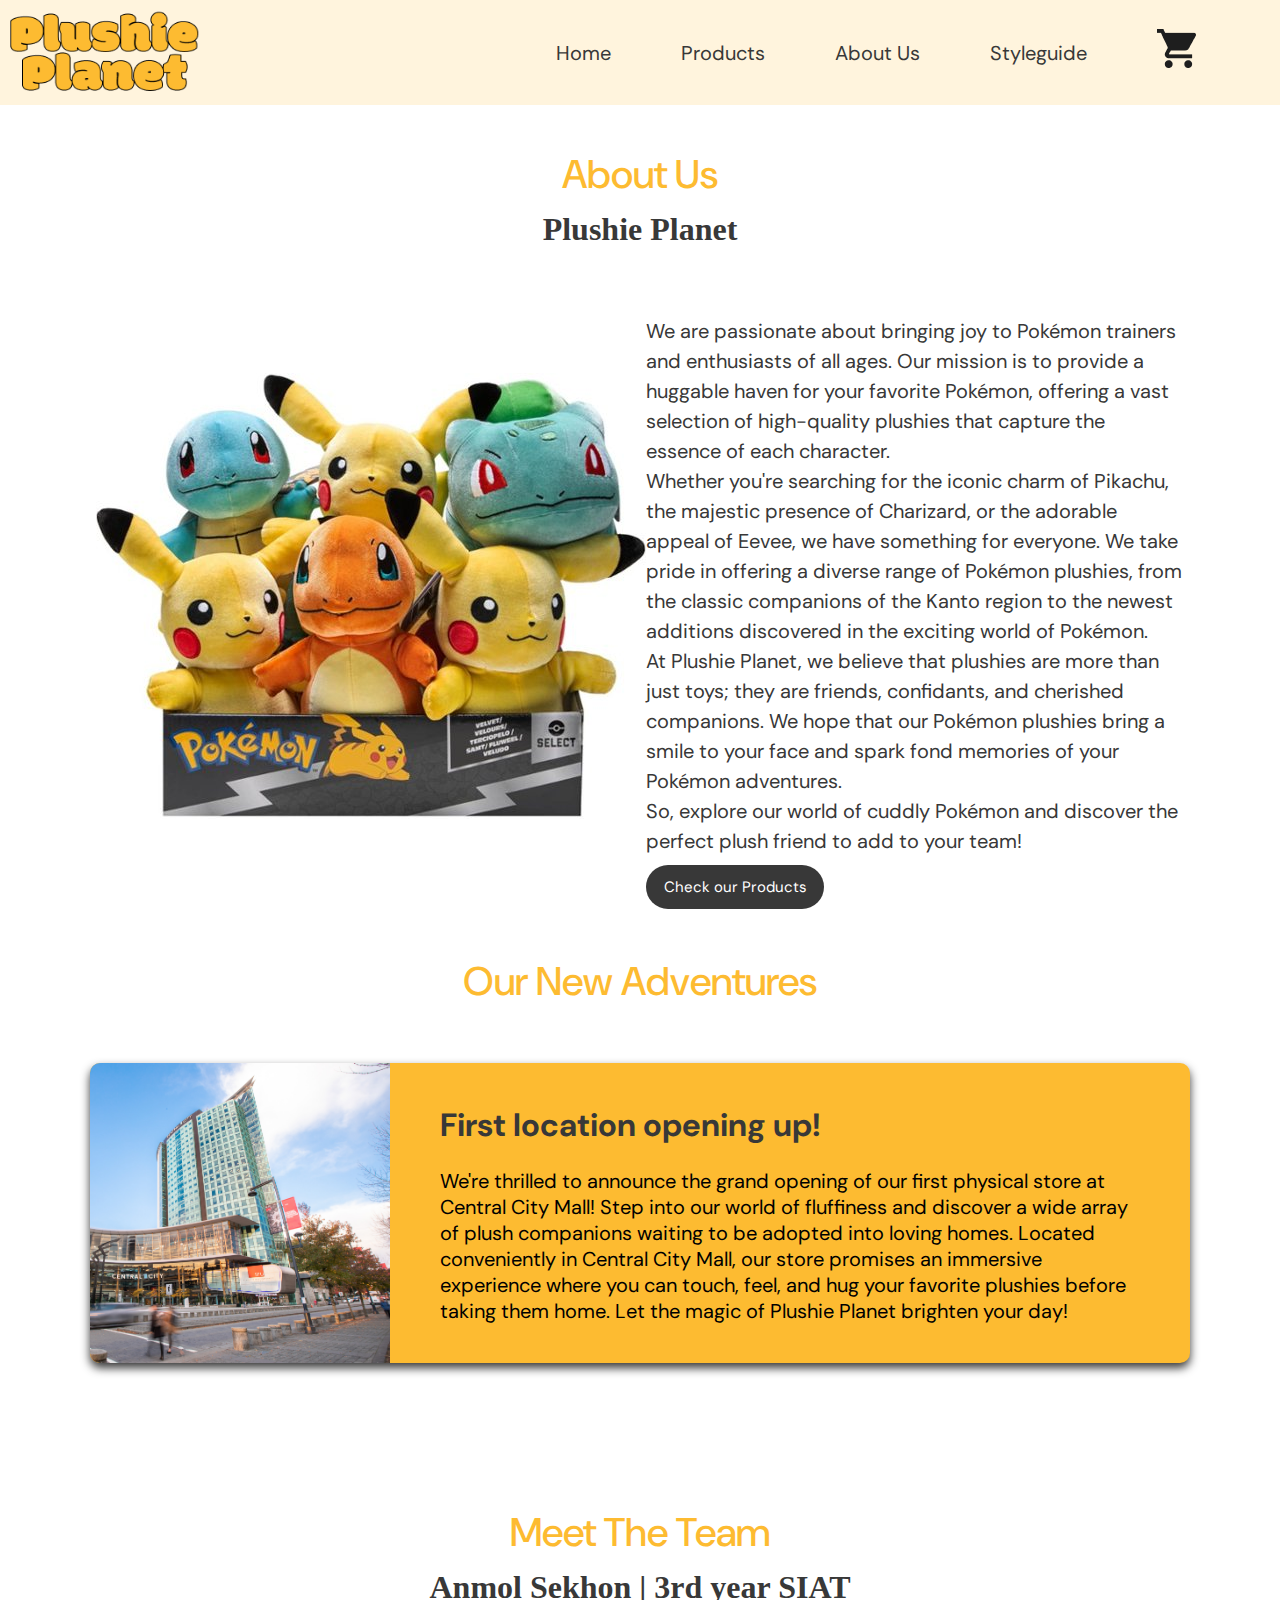
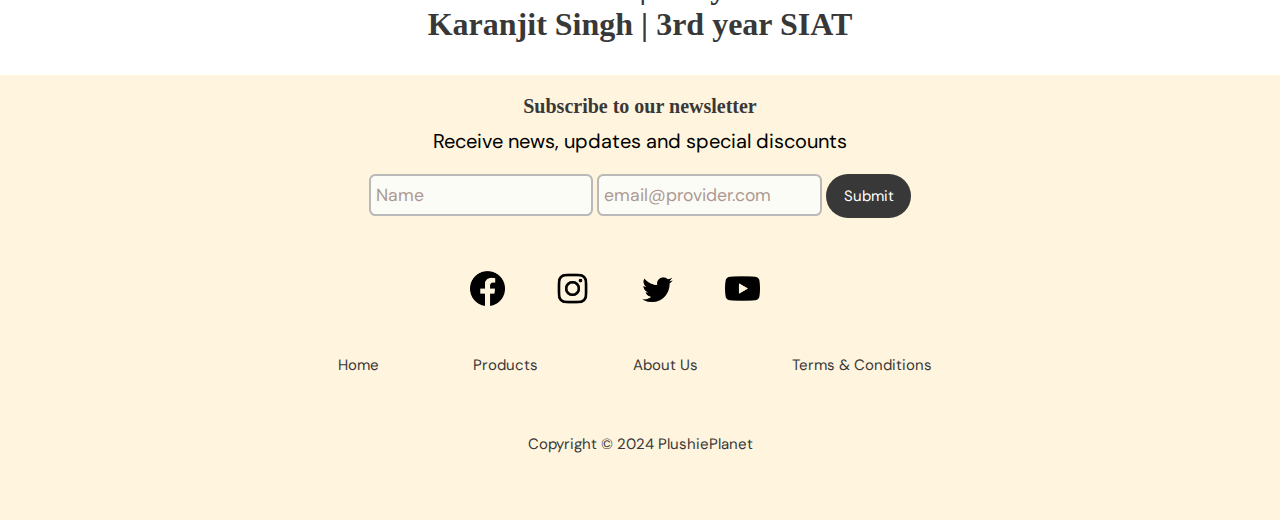
==== about.html @ fab2330e "About Page done" ====
<!DOCTYPE html>
<html lang="en">

  <head>
    <meta charset="UTF-8">
    <title>Plushie Planet</title>
    <link rel="stylesheet" href="css/productstyles.css">

    <link rel="preconnect" href="https://fonts.googleapis.com">
    <link rel="preconnect" href="https://fonts.gstatic.com" crossorigin>
    <link href="https://fonts.googleapis.com/css2?family=DM+Sans:ital,opsz,wght@0,9..40,100..1000;1,9..40,100..1000&display=swap" rel="stylesheet">

  </head>

  <body>
    <header>
        <nav>
          <img src="img/logo.png" style="width: 190px; height: 85px;" alt="logo" class="logo">
          <a href="index.html">Home</a>
          <a href="product.html">Products</a>
          <a href="about.html">About Us</a>
          <a href="Styleguide/index.html" target="_blank">Styleguide</a>
          <a href="cart.html"> <img src="img/cartimg.png" alt="cart"> </a>
          </nav>
    </header>

          <h1 class = "bg-text"> About Us </h1>
          <p class = "mg-text"> Plushie Planet</p>

            <div class="about-container">
              <section class = "about">
                <div class="about-image">
                  <img src="img/about.jpg" alt="About Us">
                </div>
                <div class="about-content">
                  <p>We are passionate about bringing joy to Pokémon trainers and enthusiasts of all ages. Our mission is to provide a huggable haven for your favorite Pokémon, offering a vast selection of high-quality plushies that capture the essence of each character. <br>

                    Whether you're searching for the iconic charm of Pikachu, the majestic presence of Charizard, or the adorable appeal of Eevee, we have something for everyone. We take pride in offering a diverse range of Pokémon plushies, 
                    from the classic companions of the Kanto region to the newest additions discovered in the exciting world of Pokémon. <br>
                    
                    At Plushie Planet, we believe that plushies are more than just toys; they are friends, confidants, and cherished companions. 
                    We hope that our Pokémon plushies bring a smile to your face and spark fond memories of your Pokémon adventures. <br>
                    
                    So, explore our world of cuddly Pokémon and discover the perfect plush friend to add to your team! </p>
                    <a class="submit" href="product.html"> Check our Products</a>
                </div>
              </section>

            </div>

            <h1 class = "bg-text"> Our new adventures </h1>
            
            <div class="events">

      
              <div class="events-section">
      
                <div class="event-col1">
                  <img src="img/mall.jpg" alt="mall image" style="height: 300px; width: 300px; object-fit: cover;object-position: 100%;">
                </div>
      
                <div class="event-col2">
                  <h1>First location opening up!</h1>
                  <p>We're thrilled to announce the grand opening of our first physical store at Central City Mall!
                     Step into our world of fluffiness and discover a wide array of plush companions waiting to be 
                     adopted into loving homes. Located conveniently in Central City Mall, our store promises an 
                     immersive experience where you can touch, feel, and hug your favorite plushies before taking 
                     them home. Let the magic of Plushie Planet brighten your day!</p>
                </div>
      
            </div>
      
            </div>

            <h1 class = "bg-text"> Meet the Team </h1>
            <p class = "mg-text"> Anmol Sekhon | 3rd year SIAT</p>
            <p class = "mg-text"> Karanjit Singh | 3rd year SIAT</p>



          <div class="subscription">

            <div class="subscription-box">
              <div class="newsletter-headline">
                <h3>Subscribe to our newsletter</h3>
              </div>
              <div class="newsletter-subtitle">
                <p>Receive news, updates and special discounts</p>
              </div>
              <form>
                <input class="newsletter-input" type="text" placeholder="Name">
                <input class="newsletter-input newsletter-input-email" type="email" placeholder="email@provider.com">
                <a class="submit" href="#"> Submit</a>
              </form>
            </div>
    
          </div>

          
    
          <footer>
            <div class="footer">
              <div class="row">
              <a href="#"> <img src="img/facebook.png" alt="facebook icon" style="height: 35px; width: 35px;"> </a>
              <a href="#"> <img src="img/instagram.png" alt="instagram icon" style="height: 35px; width: 35px;"> </a>
              <a href="#"> <img src="img/twitter.png" alt="twitter icon" style="height: 35px; width: 35px;"> </a>
              <a href="#"> <img src="img/youtube.png" alt="youtube icon" style="height: 35px; width: 35px;"> </a>
              </div>
              
              <div class="row">
              <ul>
              <li><a href="index.html">Home</a></li>
              <li><a href="product.html">Products</a></li>
              <li><a href="about.html">About Us</a></li>
              <li><a href="#">Terms & Conditions</a></li>
              </ul>
              </div>
              
              <div class="row">
              <p>Copyright © 2024 PlushiePlanet</p>
              </div>
              </div>
          </footer>
          
  </body>
</html>
---- css/productstyles.css ----
* {
  box-sizing: border-box;
}

body {
    font-family: 'DM Sans', sans-serif;
    background-color: #ffffff;
    color: #000000;
    font-weight: regular;
    margin: auto;
    overflow-x: hidden;
  }

  html{
    scroll-behavior: smooth;
  }
  
nav{
    background-color: #FFF4DD;
    display: flex;
    flex-direction: row;
    align-items: center;
    padding: 10px;
}

.logo{
    margin-right: auto;
}

nav a{
  font-family: "DM Sans";
  font-size: 20px;
  text-decoration: none;
  color: #383838;
  padding-right: 70px;
}

nav a:hover{
  font-family: "DM Sans";
  font-size: 20px;
  text-decoration: none;
  color: #000000;
  text-decoration: underline;
  padding-right: 70px;
}

.products-grid{
    display: flex;
    justify-content: center;
    padding-bottom: 2rem;
}
.banner{
  display: flex;
  justify-content: center;
  padding-top: 2rem;
  padding-bottom: 2rem;
}

.banner a{
  font-family: "DM Sans";
  font-size: 20px;
  text-decoration: none;
  color: #ffffff;
  background-color: #383838;
  padding: 0.75rem 1.1rem;
  border-radius: 1.5rem;
  transition: background-color 0.35s;
}

.banner a:hover, .banner a:focus{
  color:#383838;
  background-color: #FDBB31;
}

.banner p{
  max-width: 550px;
  padding-bottom: 50px;
}

.banner h1{
  margin-bottom: 0px;
}

.banner h2{
  max-width: 200px;
  margin-top: 0px;
}

.banner-text{
  margin: 20px;
}
/* LANDING PAGE*/

h1{
    font-family: "DM Sans";
    color: #FDBB31;
}

h2{
    font-family: "Neue Montreal";
    font-size: 70px;
}

h3{
    font-family: "Neue Montreal";
    font-size: 20px;
    color: #383838;
}

p{
    font-family: "DM Sans";
    font-size: 20px;
}

.bg-text{
    font-family: "DM Sans";
    padding: 1rem 0;
    text-transform: capitalize;
    color: #FDBB31;
}

.bg-text{
    font-size: 2.5rem;
    font-weight: 500;
    text-align: center;
    opacity: 1;
    color: #FDBB31;
}

.mg-text{
    font-family: "Neue Montreal";
}

.mg-text{
  margin-top: -2rem;
    font-size: 32px;
    font-weight: 600;
    text-align: center;
    color: #383838;
}

.button-nav {
    color: #fafafa;
    background-color: #383838;
    font-size: 1rem;
    padding: 0.75rem 1.1rem;
    border-radius: 1.5rem;
    transition: background-color 0.35s;
    display: inline-block;
    text-decoration: none;

    box-shadow: 0px 1px 3px 2px rgb(173, 153, 145, 0.2);
  
    /* reference for drop shadow: https://www.w3schools.com/cssref/css3_pr_box-shadow.php */
    /* reference for rounded corners: https://www.w3schools.com/css/css3_borders.asp */
  }
  
  .button-nav:hover,
  .button-nav:focus {
    color:#fafafa;
    background-color: #383838;
  }
  
  .cart {
    background-color: #fdbb31;
    color: #383838;
  }

.img-item {
    outline: 2px dashed #383838;
    transition: transform 0.2s;
    opacity: 0.85;
    border-radius: 0.1rem;
    -webkit-transition: .3s ease-in-out;
	transition: .3s ease-in-out;
  }

.img-item:hover,
.img-item:focus {
  transform: scale(1.04);
  opacity: 1;
  outline: 2px solid #fdbb31;
  /* reference for zoom on hover: https://www.w3schools.com/howto/howto_css_zoom_hover.asp */
}

  .product-cards {
    margin-left: 1rem;
    margin-right: 1rem;
    justify-content: space-between;
    border: 2px solid #fdbb31;
    background-color: #ffffff;
    max-width: 400px;
    padding: 1rem 1rem 2rem;
    border-radius: 0.5rem;
  }

  .product-cards img {
    max-width: auto;
    margin: auto;
  }
  
  .subscription{
    background-color: #FFF4DD;
  }

  .subscription-box{
    display: flex;
    flex-direction: column;
    align-items: center;
  }

  .subscription h3{
    padding: 0px;
    margin: 0px;

    margin-top: 20px;
    margin-bottom: 10px;
  }

  .subscription p{
    padding: 0px;
    margin: 0%;
    margin-bottom: 20px;
  }


  @media all and (max-width: 991px) {
    .newsletter-headline, .newsletter-subtitle {
      text-align: center;
    }
  }

  .subscription form{
    padding-bottom: 5px;
  }

  .newsletter-input {
  font-size: 1.1rem;
  line-height: 1.6;
  padding: 0.3rem;
  border: 2.5px solid #b9b9b9;
  border-radius: 0.4rem;
  font-family: "DM Sans", sans-serif;
  background-color: #fcfcf7;
  transition-property: border-color;
  transition-duration: 0.17s;
  transition-timing-function: ease-in;
  }

  .newsletter-input:hover {
    border-color: #fdbb31;  
  }
  
  .newsletter-input:focus, .newsletter-input:active {
    outline: #fdbb31;
    border-color: #fdbb31;
    background-color: #fff4dd;
  }

  .submit{
    font-family: "DM Sans";
    font-size: 15px;
    text-decoration: none;
    color: #ffffff;
    background-color: #383838;
    padding: 0.75rem 1.1rem;
    border-radius: 1.5rem;
    transition: background-color 0.35s;
  }

  .submit:hover, .submit:focus{
    color:#383838;
    background-color: #fdbb31;
}

.events {
  margin-top: 2.5rem;
  display: flex;
  flex-direction: column;
  align-items: center;
  padding-bottom: 100px;

}

.events-section{
  display: flex;
  flex-direction: row;
  background-color:#FDBB31;
  box-shadow: 0 5px 10px 0 #383838;
  border-radius: 10px;
  overflow:hidden;
}

.events h1{
  color: #383838;
}


.events p{
  max-width: 700px;
}

.event-col1{
  align-self: center;
  height: 300px;
}

.event-col2{
  padding-left: 50px;
  padding-right: 50px;
  align-self: center;
}


  /* FOOTER */

    .footer{
    background:#FFF4DD;
    padding:30px 0px;
    font-family: 'Play', sans-serif;
    text-align:center;
    }

    .footer a, .footer p{
      font-family: "DM Sans";
      font-size: 15px;
      text-decoration: none;
      color: #383838;
      justify-content: center;
    }
    
    .footer .row{
    width:100%;
    margin:1% 0%;
    padding:0.6% 0%;
    color:#383838;
    justify-content: center;
    }
    
    .footer .row a{
    text-decoration:none;
    color:#383838;
    transition:0.5s;
    margin-right: 50px;
    }
    
    .footer .row a:hover{
    color:#000000;
    }
    
    .footer .row ul{
    width:100%;
    }
    
    .footer .row ul li{
    display:inline-block;
    margin:0px 20px;
    }
    
    .footer .row a i{
    font-size:2em;
    margin:0% 1%;
    }
    
    @media (max-width:720px){
    .footer{
    text-align:left;
    padding:5%;
    }
    .footer .row ul li{
    display:block;
    margin:10px 0px;
    text-align:left;
    }
    .footer .row a i{
    margin:0% 3%;
    }
    }





  .small-container{
    max-width:1000px;
    margin: auto;
    padding-left: 25px;
    padding-right: 20px;
  }

  .row{
    display: flex;
    align-items: center;
    flex-wrap: wrap;
    justify-content: space-around;
  }

  .single-product{
    margin-top:80px;
  }

  .small-img-row{
    display: flex;
    justify-content: space-around
  }

  .col-2 img{
    max-width: 100%;
    padding: 50px 0;
  }

  .small-img-col{
    flex-basis: 24%;
    cursor: pointer;
  }

  .single-product .col-2 img{
    padding: 0;
  }

  .single-product .col-2{
    padding: 20px;
  }

  .col-2{
    flex-basis: 50%;
    min-width: 300px;
  }

  .col2 h1{
    font-size: 50px;
    line-height: 60px;
    margin: 25px 0;
  }

  .single-product select{
    display: block;
    padding: 10px;
    margin-top: 20px;
    border: 2.5px solid #b9b9b9;  
    font-family: "DM Sans", sans-serif;
    border-radius: 0.4rem;  
}

    select:focus {
        outline: #fdbb31;
        border-color: #fdbb31;
        background-color: #ffffff;
      }

  .single-product h4{
    margin: 20px 0;
    font-size: 22px;
    font-weight: bold;
  }

  .single-product input{
    width: 50px;
    height: 40px;
    padding-left: 10px;
    font-size: 20px;
    margin-right: 10px;
    border: 2.5px solid #b9b9b9;  
    border-radius: 0.4rem;
    font-family: "DM Sans", sans-serif;
    background-color: #ffffff;
    transition-property: border-color;
    transition-duration: 0.17s;
    transition-timing-function: ease-in;
}
  
  input::placeholder {
    color: #ad9991;
  
    /* reference for changing placeholder colour: https://www.w3schools.com/howto/howto_css_placeholder.asp#:~:text=In%20most%20browsers%2C%20the%20placeholder,opacity%3A%201%20to%20fix%20this. */
  }
  
  input:hover {
    border-color: #fdbb31;
  }
  
  input:focus {
    outline: #fdbb31;
    border-color: #fdbb31;
    background-color: #fff4dd;
  }

  .single-product .fa{
    color: #FDBB31;
    margin-left: 10px;
  }

  .btn{
    display: inline-block;
    text-decoration: none;
    background: #fdbb31;
    color: #383838;
    padding: 0.75rem 1.1rem;
    border-radius: 1.5rem;
    margin: 30px 0;
    transition: background-color 0.35s;
  }

  .btn:hover{
    background: #383838;
    color: #ffffff;
  }

  .trend-section {
    display: flex;
    flex-direction: column;
    align-items: center;
    padding-top: 1rem;
  }
  
  .trending {
    display: flex;
    justify-content: center;
    gap: 100px; 
    padding-top: 1rem;
    padding-bottom:100px;
  }
  
  .trend-prod {
    text-align: center;
    padding-bottom: 1rem;
  }

  .about-container{
    width: 90%;
    margin: 0 auto;
    padding: 1rem 2rem;
  }

  .about{
    display: flex;
    justify-content: space-between;
    align-items: center;
    flex-wrap: wrap;
  }

  .about-img{
    flex:1;
    margin-right: 4rem;
    overflow: hidden;
  }

  .about-image img{
    max-width: 100%;
    height: auto;
    display: block;
  }

  .about-content{
    flex:1;
  }

  .about-content p{
    font-size: 20px;
    line-height: 1.5;
    color: #383838;
  }

  @media screen and (max-width: 768px) {
    .about-container{
      padding: 0;
    }
    .about{
      padding: 2rem;
      flex-direction: column;
    }
    .about-image{
      margin-right: 0;
      margin-bottom: 2rem;
    }
    .about-content p{
      padding: 0;
      font-size: 16px;
    }
  }
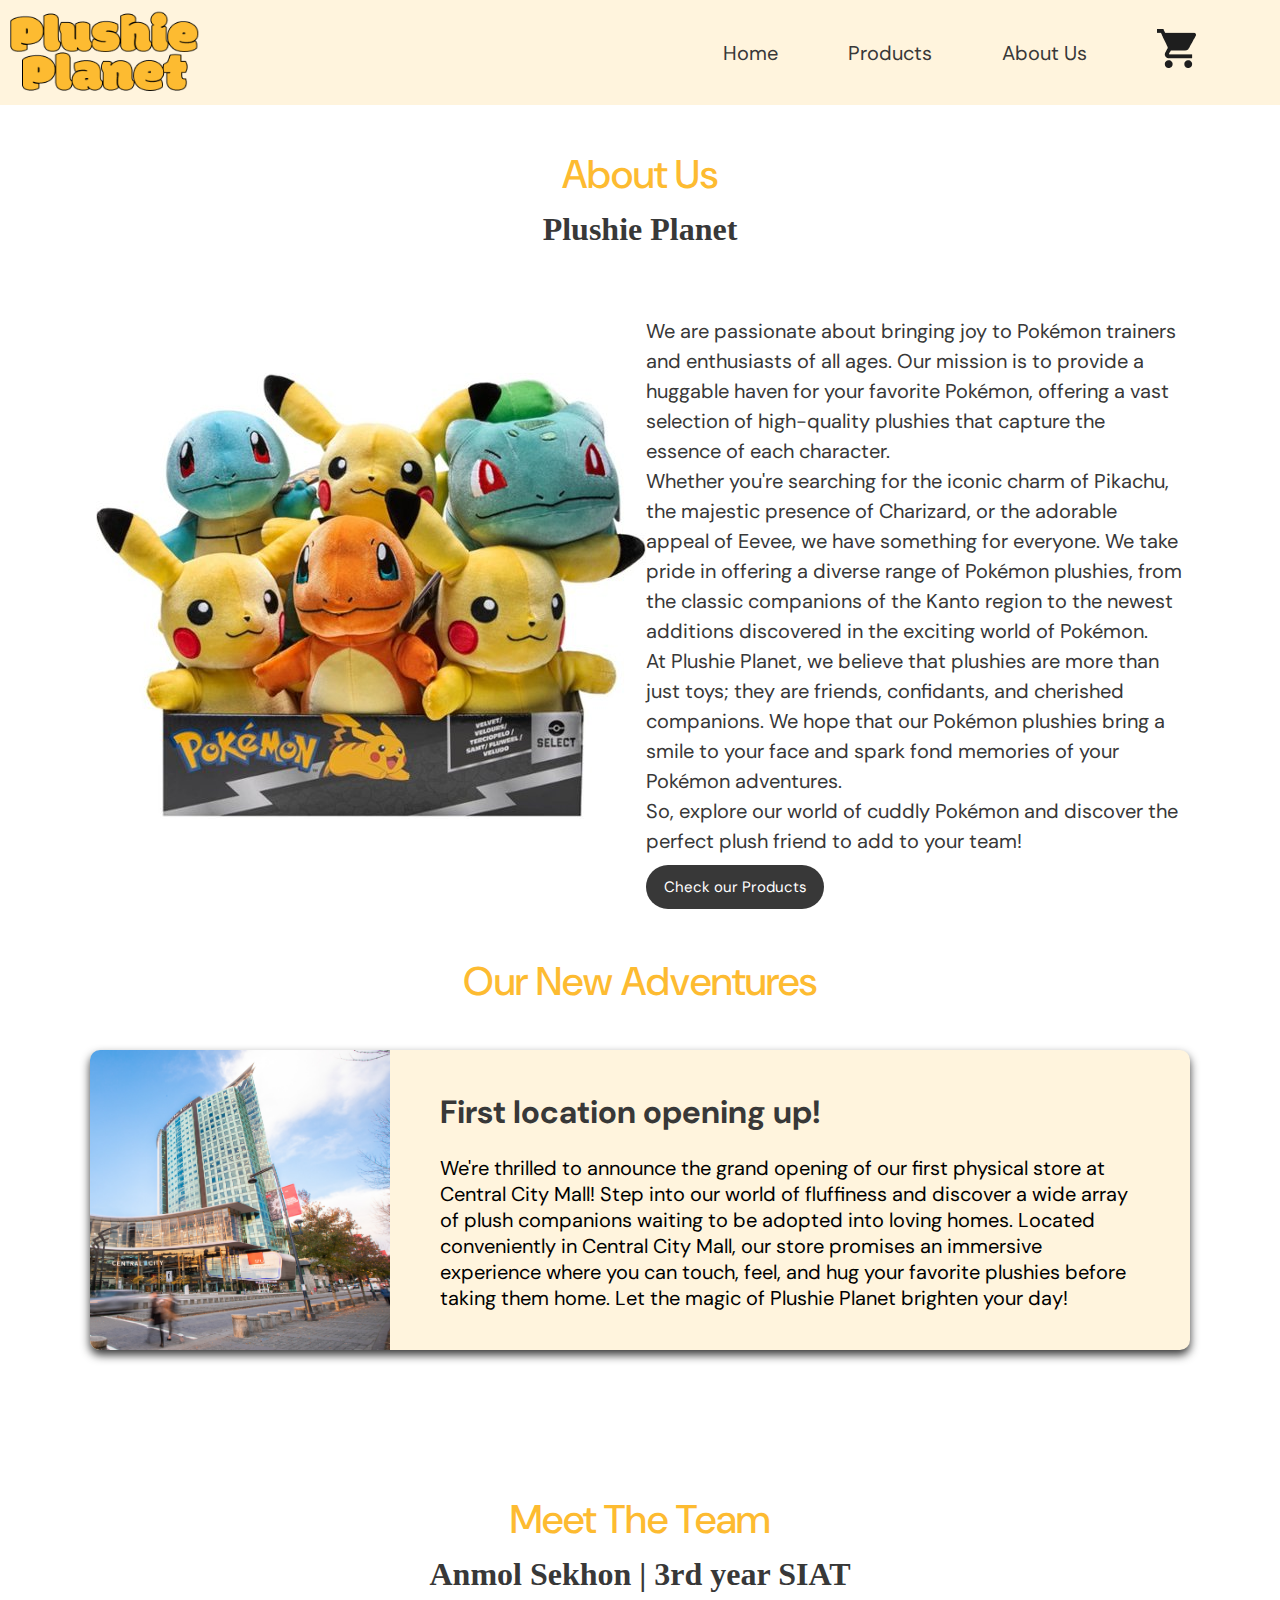
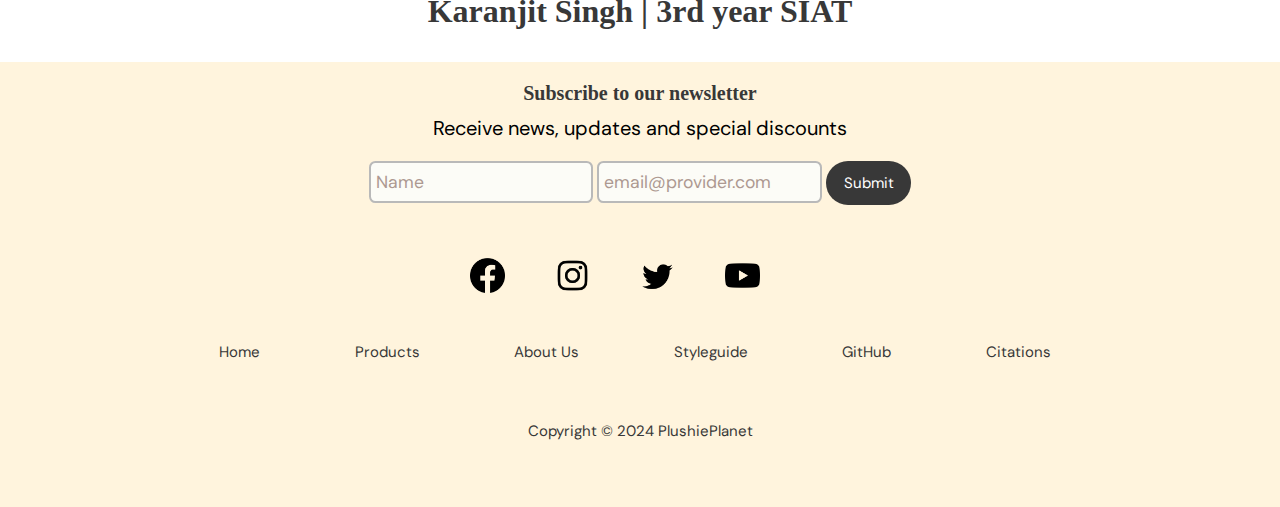
==== commit f8d08343: "Nav Bar and Footer" ====
--- a/about.html
+++ b/about.html
@@ -19,7 +19,6 @@
           <a href="index.html">Home</a>
           <a href="product.html">Products</a>
           <a href="about.html">About Us</a>
-          <a href="Styleguide/index.html" target="_blank">Styleguide</a>
           <a href="cart.html"> <img src="img/cartimg.png" alt="cart"> </a>
           </nav>
     </header>
@@ -112,7 +111,9 @@
               <li><a href="index.html">Home</a></li>
               <li><a href="product.html">Products</a></li>
               <li><a href="about.html">About Us</a></li>
-              <li><a href="#">Terms & Conditions</a></li>
+              <li><a href="Styleguide/index.html" target="_blank">Styleguide</a></li>
+              <li><a href="https://github.com/anmolsek/PlushiePlanet" target="_blank">GitHub</a></li>
+              <li><a href="#" target="_blank">Citations</a></li>
               </ul>
               </div>
               
--- a/css/productstyles.css
+++ b/css/productstyles.css
@@ -48,6 +48,8 @@
     display: flex;
     justify-content: center;
     padding-bottom: 2rem;
+    width: 70%; 
+    margin: 0 auto;
 }
 .banner{
   display: flex;
@@ -274,10 +276,11 @@
 }
 
 .events {
-  margin-top: 2.5rem;
   display: flex;
   flex-direction: column;
+  flex-wrap: wrap;
   align-items: center;
+  justify-content: center;
   padding-bottom: 100px;
 
 }
@@ -285,7 +288,9 @@
 .events-section{
   display: flex;
   flex-direction: row;
-  background-color:#FDBB31;
+  flex-wrap: wrap;
+  justify-content: center;
+  background-color:#FFF4DD;
   box-shadow: 0 5px 10px 0 #383838;
   border-radius: 10px;
   overflow:hidden;
@@ -294,7 +299,6 @@
 .events h1{
   color: #383838;
 }
-
 
 .events p{
   max-width: 700px;
@@ -345,8 +349,9 @@
     }
     
     .footer .row a:hover{
-    color:#000000;
-    }
+      text-decoration: underline;
+      color:#000000;
+      }
     
     .footer .row ul{
     width:100%;
@@ -376,10 +381,6 @@
     margin:0% 3%;
     }
     }
-
-
-
-
 
   .small-container{
     max-width:1000px;
@@ -509,6 +510,7 @@
   .trend-section {
     display: flex;
     flex-direction: column;
+    flex-wrap: wrap;
     align-items: center;
     padding-top: 1rem;
   }
@@ -516,6 +518,7 @@
   .trending {
     display: flex;
     justify-content: center;
+    flex-wrap: wrap;
     gap: 100px; 
     padding-top: 1rem;
     padding-bottom:100px;
@@ -561,6 +564,114 @@
     color: #383838;
   }
 
+  /* Comments */
+  #testimonials{
+    display: flex;
+    justify-content: center;
+    align-items: center;
+    flex-direction: column;
+    width: 100%;
+    margin-bottom: 30px;
+  }
+
+  .testimonial-heading{
+    margin: 3rem 0;
+    padding: 1rem 2rem;
+    display: flex;
+    flex-direction: column;
+    justify-content: center;
+    align-items: center;
+  }
+
+  .testimonial-heading h1{
+    font-size: 2.2rem;
+    font-weight: 500;
+    padding: 10px 20px;
+  }
+
+  .testimonial-heading h1{
+    font-size: 2.2rem;
+    font-weight: 500;
+    padding: 10px 20px;
+  }
+  .testimonial-heading h3{
+    font-size: 20px;
+    color: #383838;
+    margin-top: -2rem;
+    margin-bottom: 10px;
+  }
+
+  .testimonial-box-cont{
+    margin-top: -60px;
+  display: flex;
+  justify-content: center;
+  align-items: center;
+  flex-wrap: wrap;
+  width: 100%;
+}
+
+  .test-box{
+    width:500px;
+    box-shadow: 0 0 3px 0 #383838;
+    background-color: #ffffff;
+    padding: 20px;
+    margin: 15px;
+    cursor: pointer;
+}
+
+.test-box:hover{
+  box-shadow: 0 0 3px 0 #FDBB31;
+  transition: all ease;
+}
+
+.profile-img{
+  width:50px;
+  height: 50px;
+  border-radius: 50%;
+  overflow: hidden;
+  margin-right: 10px;
+}
+
+.profile-img img{
+  width:100%;
+  height: 100%;
+  object-fit: cover;
+  object-position: center;
+}
+
+.profile{
+  display: flex;
+  align-items: center;
+}
+
+.name-user{
+  display: flex;
+  flex-direction: column;
+}
+
+.name-user strong{
+  color: #383838;
+  font-size: 1.1rem;
+  letter-spacing: 0.5px;
+}
+
+.name-user span{
+  color:#b9b9b9;
+  font-size: 0.8rem;
+}
+
+.box-top{
+  display: flex;
+  justify-content: space-between;
+  align-items: center;
+  margin-bottom: 20px;
+}
+
+.user-comment p{
+  font-size: 1.1rem;
+  color: #383838;
+
+}
   @media screen and (max-width: 768px) {
     .about-container{
       padding: 0;
@@ -579,3 +690,18 @@
     }
   }
 
+@media(max-width:1060px){
+  .test-box{
+    width:45%;
+    padding: 10px;
+  }
+}
+
+@media(max-width:790px){
+  .test-box{
+    width:100%;
+  }
+  .testimonial-heading h1{
+    font-size: 1.4rem;
+  }
+}
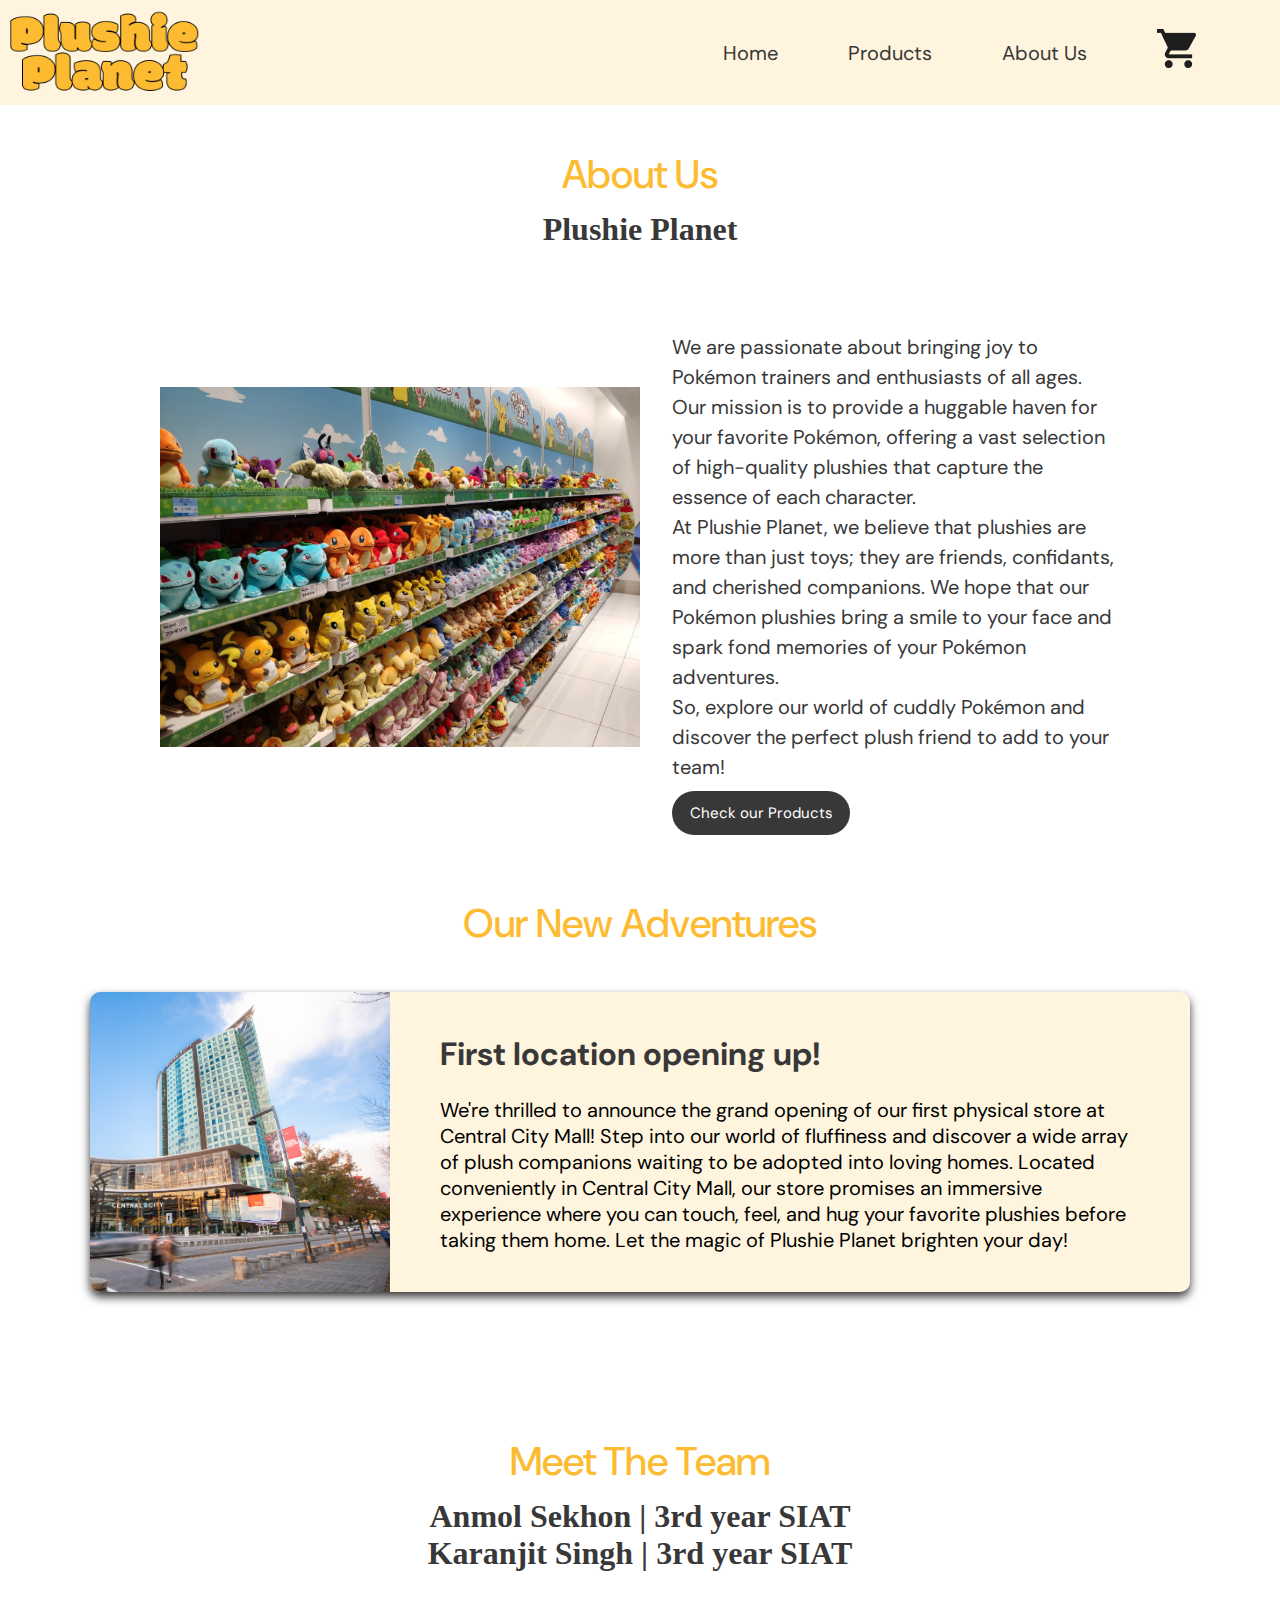
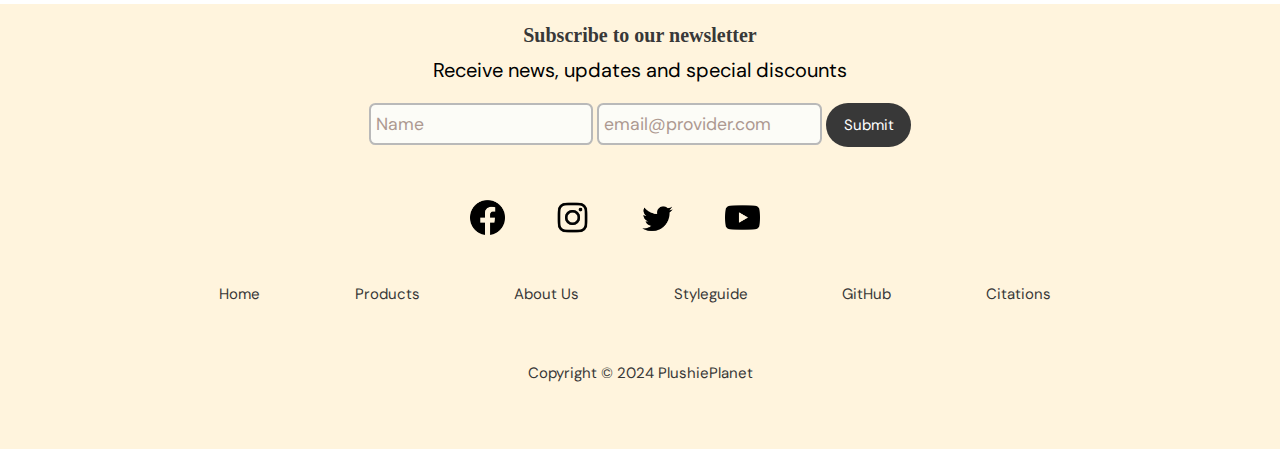
==== commit 51f1b9c0: "Fixed About Page" ====
--- a/about.html
+++ b/about.html
@@ -33,10 +33,7 @@
                 </div>
                 <div class="about-content">
                   <p>We are passionate about bringing joy to Pokémon trainers and enthusiasts of all ages. Our mission is to provide a huggable haven for your favorite Pokémon, offering a vast selection of high-quality plushies that capture the essence of each character. <br>
-
-                    Whether you're searching for the iconic charm of Pikachu, the majestic presence of Charizard, or the adorable appeal of Eevee, we have something for everyone. We take pride in offering a diverse range of Pokémon plushies, 
-                    from the classic companions of the Kanto region to the newest additions discovered in the exciting world of Pokémon. <br>
-                    
+ 
                     At Plushie Planet, we believe that plushies are more than just toys; they are friends, confidants, and cherished companions. 
                     We hope that our Pokémon plushies bring a smile to your face and spark fond memories of your Pokémon adventures. <br>
                     
--- a/css/productstyles.css
+++ b/css/productstyles.css
@@ -46,10 +46,10 @@
 
 .products-grid{
     display: flex;
+    flex-wrap: wrap;
     justify-content: center;
     padding-bottom: 2rem;
-    width: 70%; 
-    margin: 0 auto;
+    width: 100%; 
 }
 .banner{
   display: flex;
@@ -188,6 +188,7 @@
   .product-cards {
     margin-left: 1rem;
     margin-right: 1rem;
+    margin-bottom: 2rem;
     justify-content: space-between;
     border: 2px solid #fdbb31;
     background-color: #ffffff;
@@ -530,9 +531,9 @@
   }
 
   .about-container{
-    width: 90%;
+    width: 80%;
     margin: 0 auto;
-    padding: 1rem 2rem;
+    padding: 2rem 2rem;
   }
 
   .about{
@@ -549,12 +550,13 @@
   }
 
   .about-image img{
-    max-width: 100%;
-    height: auto;
+    width: 30rem;
+    height: 80%;
     display: block;
   }
 
   .about-content{
+    margin-left: 2rem;
     flex:1;
   }
 
@@ -575,7 +577,7 @@
   }
 
   .testimonial-heading{
-    margin: 3rem 0;
+    margin: 1rem 0;
     padding: 1rem 2rem;
     display: flex;
     flex-direction: column;
@@ -619,10 +621,6 @@
     cursor: pointer;
 }
 
-.test-box:hover{
-  box-shadow: 0 0 3px 0 #FDBB31;
-  transition: all ease;
-}
 
 .profile-img{
   width:50px;
@@ -678,11 +676,14 @@
     }
     .about{
       padding: 2rem;
-      flex-direction: column;
+      flex-direction: row;
     }
     .about-image{
       margin-right: 0;
       margin-bottom: 2rem;
+    }
+    .about-content{
+      margin-left: 0;
     }
     .about-content p{
       padding: 0;
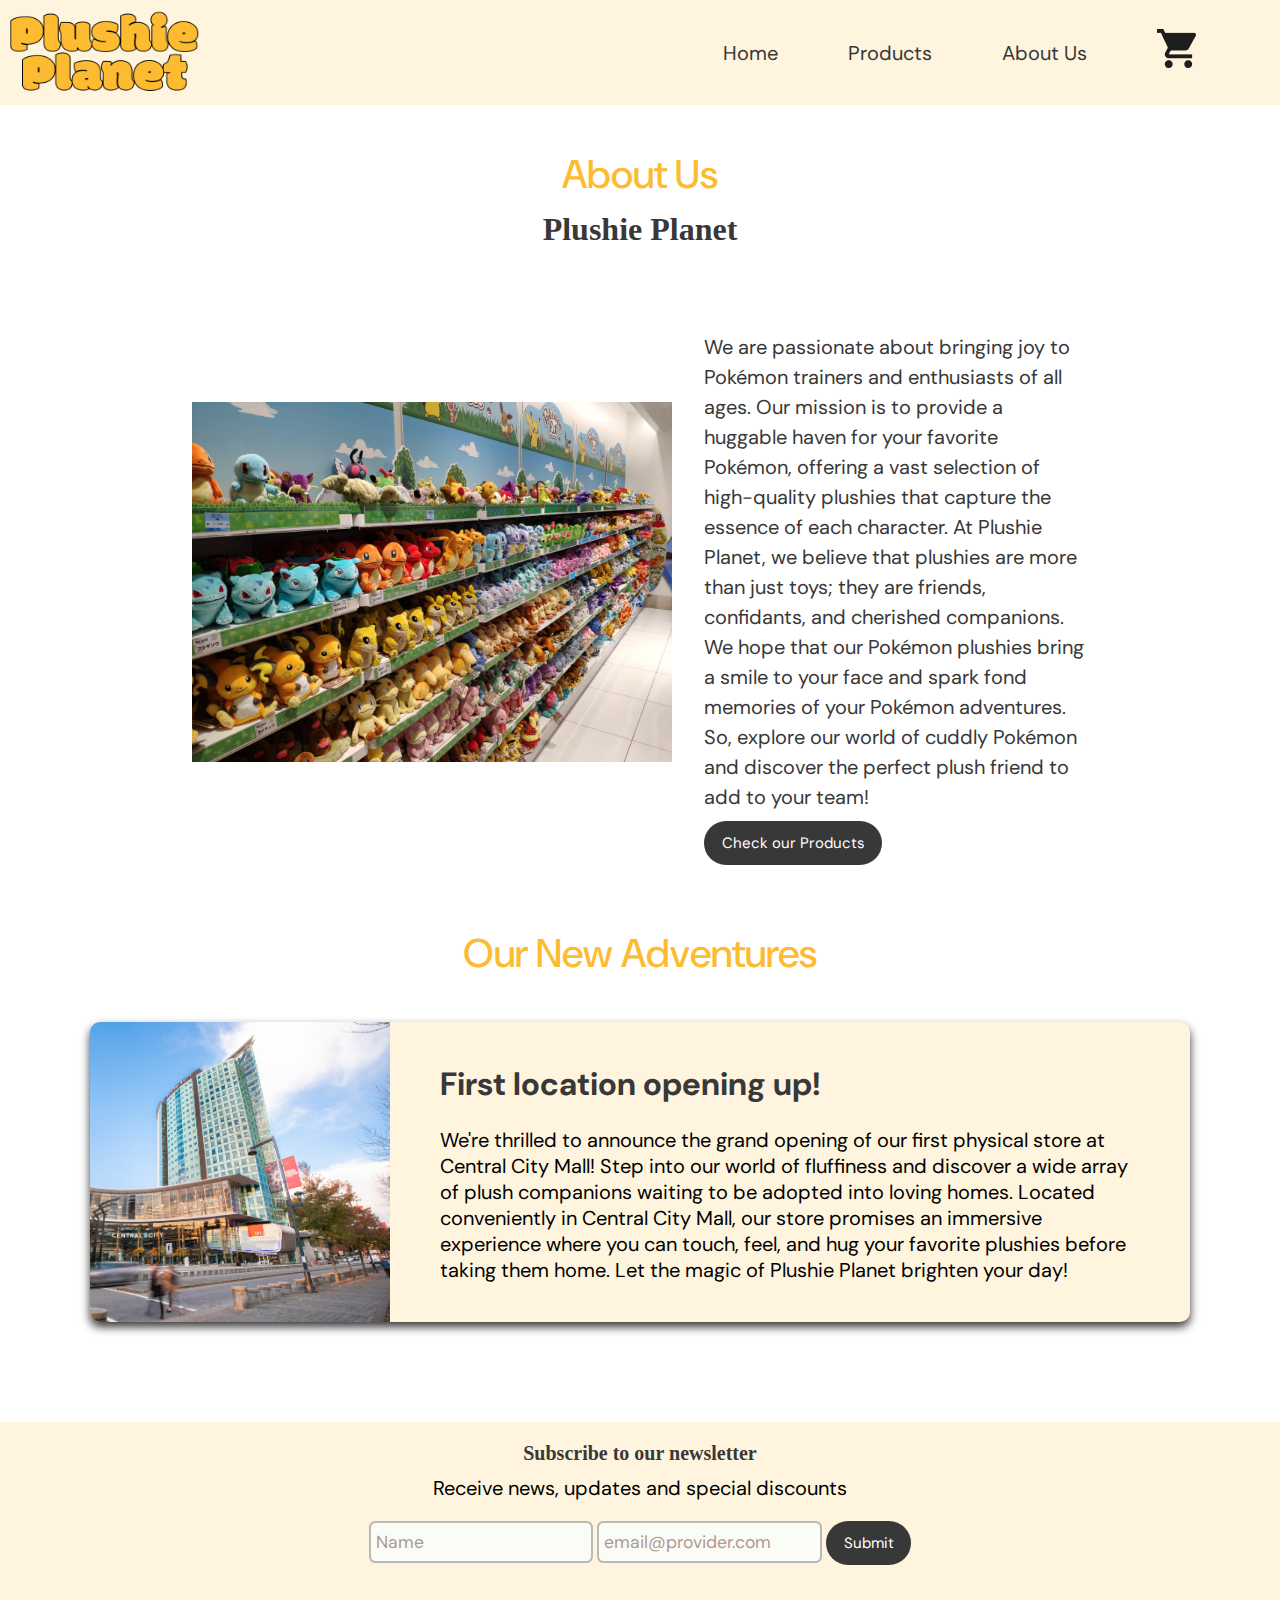
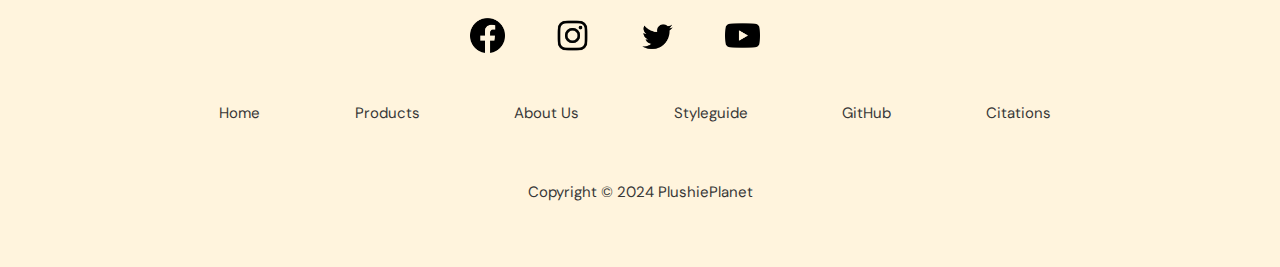
==== commit 6e6380fc: "Removed" ====
--- a/about.html
+++ b/about.html
@@ -32,10 +32,10 @@
                   <img src="img/about.jpg" alt="About Us">
                 </div>
                 <div class="about-content">
-                  <p>We are passionate about bringing joy to Pokémon trainers and enthusiasts of all ages. Our mission is to provide a huggable haven for your favorite Pokémon, offering a vast selection of high-quality plushies that capture the essence of each character. <br>
+                  <p>We are passionate about bringing joy to Pokémon trainers and enthusiasts of all ages. Our mission is to provide a huggable haven for your favorite Pokémon, offering a vast selection of high-quality plushies that capture the essence of each character.
  
                     At Plushie Planet, we believe that plushies are more than just toys; they are friends, confidants, and cherished companions. 
-                    We hope that our Pokémon plushies bring a smile to your face and spark fond memories of your Pokémon adventures. <br>
+                    We hope that our Pokémon plushies bring a smile to your face and spark fond memories of your Pokémon adventures. 
                     
                     So, explore our world of cuddly Pokémon and discover the perfect plush friend to add to your team! </p>
                     <a class="submit" href="product.html"> Check our Products</a>
@@ -68,10 +68,6 @@
       
             </div>
 
-            <h1 class = "bg-text"> Meet the Team </h1>
-            <p class = "mg-text"> Anmol Sekhon | 3rd year SIAT</p>
-            <p class = "mg-text"> Karanjit Singh | 3rd year SIAT</p>
-
 
 
           <div class="subscription">
@@ -97,11 +93,10 @@
           <footer>
             <div class="footer">
               <div class="row">
-              <a href="#"> <img src="img/facebook.png" alt="facebook icon" style="height: 35px; width: 35px;"> </a>
-              <a href="#"> <img src="img/instagram.png" alt="instagram icon" style="height: 35px; width: 35px;"> </a>
-              <a href="#"> <img src="img/twitter.png" alt="twitter icon" style="height: 35px; width: 35px;"> </a>
-              <a href="#"> <img src="img/youtube.png" alt="youtube icon" style="height: 35px; width: 35px;"> </a>
-              </div>
+                <a href="https://www.facebook.com/" target="_blank"> <img src="img/facebook.png" alt="facebook icon" style="height: 35px; width: 35px;"> </a>
+                <a href="https://www.instagram.com/" target="_blank"> <img src="img/instagram.png" alt="instagram icon" style="height: 35px; width: 35px;"> </a>
+                <a href="https://twitter.com/home" target="_blank"> <img src="img/twitter.png" alt="twitter icon" style="height: 35px; width: 35px;"> </a>
+                <a href="https://www.youtube.com/" target="_blank"> <img src="img/youtube.png" alt="youtube icon" style="height: 35px; width: 35px;"> </a>  </div>
               
               <div class="row">
               <ul>
@@ -110,7 +105,7 @@
               <li><a href="about.html">About Us</a></li>
               <li><a href="Styleguide/index.html" target="_blank">Styleguide</a></li>
               <li><a href="https://github.com/anmolsek/PlushiePlanet" target="_blank">GitHub</a></li>
-              <li><a href="#" target="_blank">Citations</a></li>
+              <li><a href="citations.html" target="_blank">Citations</a></li>
               </ul>
               </div>
               
--- a/css/productstyles.css
+++ b/css/productstyles.css
@@ -319,7 +319,7 @@
 
   /* FOOTER */
 
-    .footer{
+  .footer{
     background:#FFF4DD;
     padding:30px 0px;
     font-family: 'Play', sans-serif;
@@ -350,9 +350,9 @@
     }
     
     .footer .row a:hover{
-      text-decoration: underline;
-      color:#000000;
-      }
+    text-decoration: underline;
+    color:#000000;
+    }
     
     .footer .row ul{
     width:100%;
@@ -531,7 +531,7 @@
   }
 
   .about-container{
-    width: 80%;
+    width: 75%;
     margin: 0 auto;
     padding: 2rem 2rem;
   }
@@ -689,6 +689,29 @@
       padding: 0;
       font-size: 16px;
     }
+
+    .subscription form{
+      text-align: center;
+    }
+
+    .subscription form .newsletter-input {
+      margin-bottom: 30px;
+    }
+  
+    .subscription form .submit {
+      margin-top: 30px; 
+    }
+
+    .footer{
+      text-align:center;
+      padding:5%;
+    }
+    
+      .footer .row ul li{
+      display:block;
+      margin:10px 0px;
+      text-align:center;
+      }
   }
 
 @media(max-width:1060px){
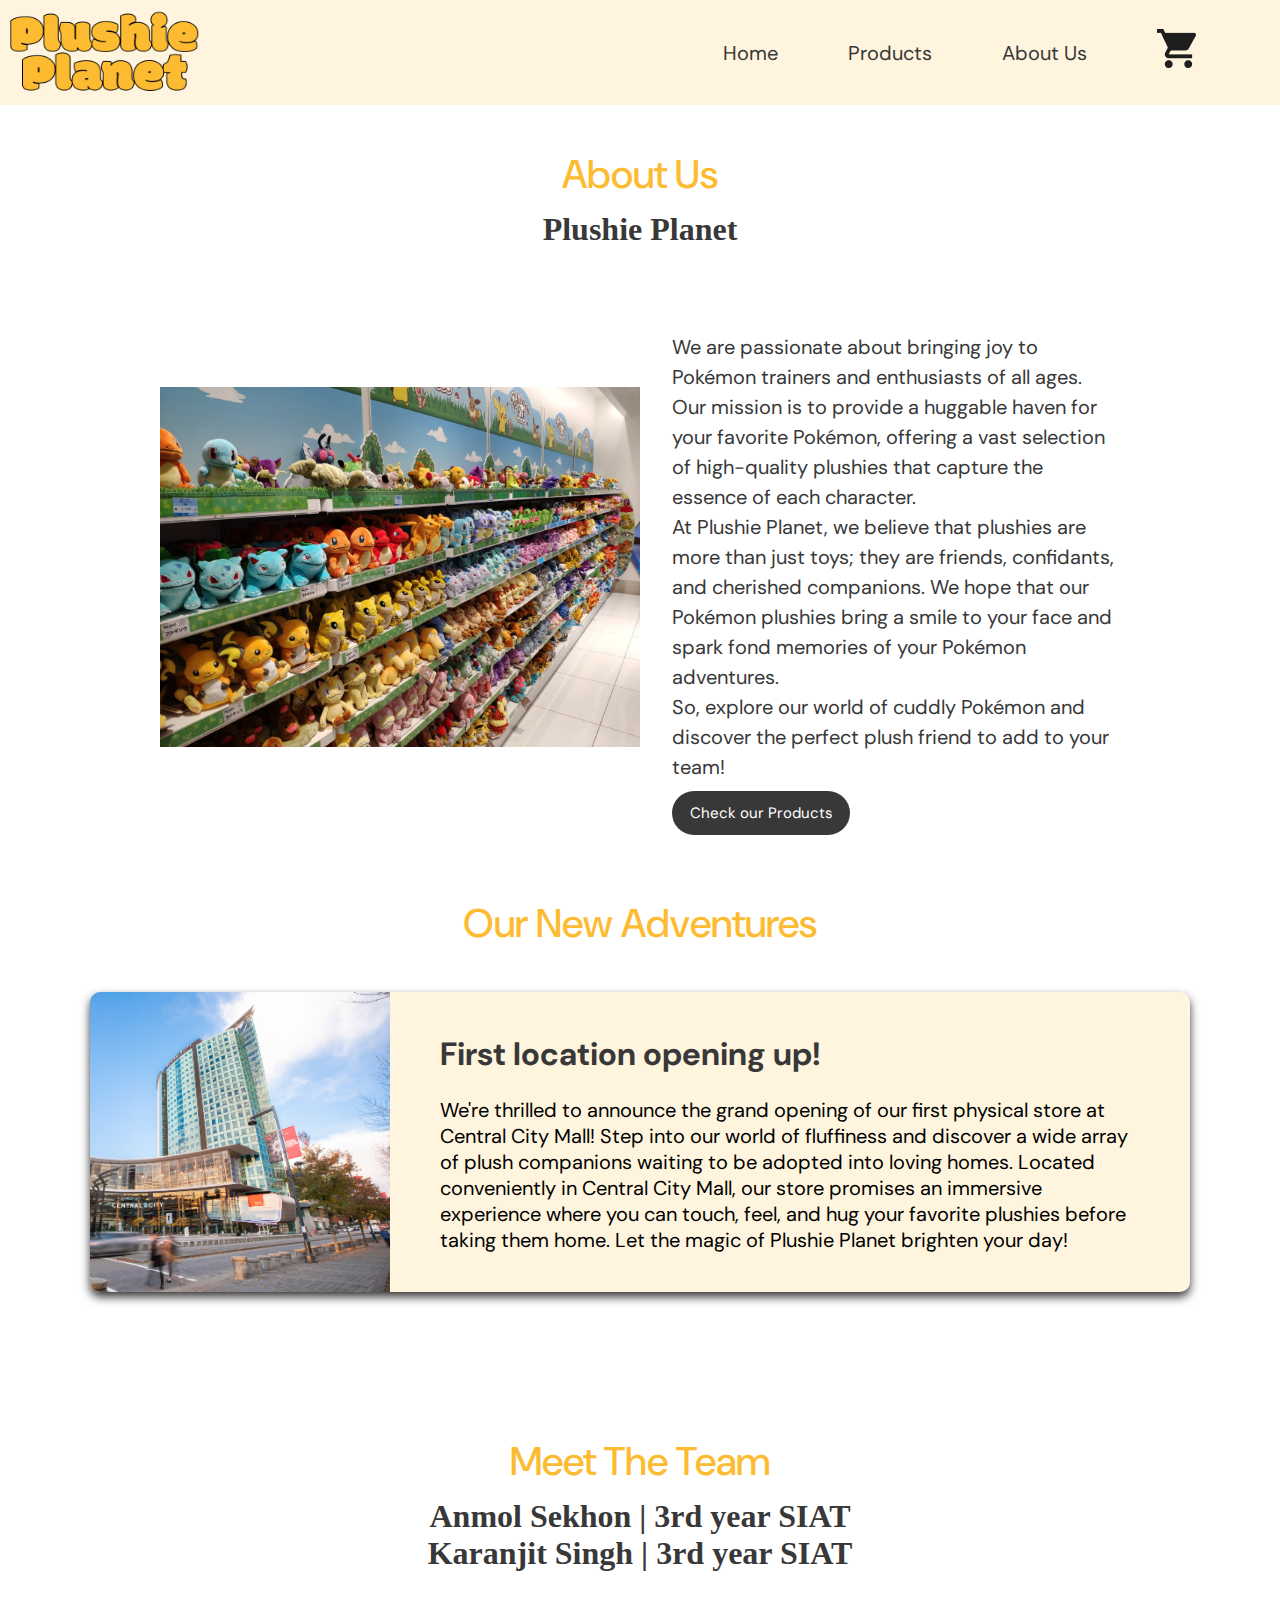
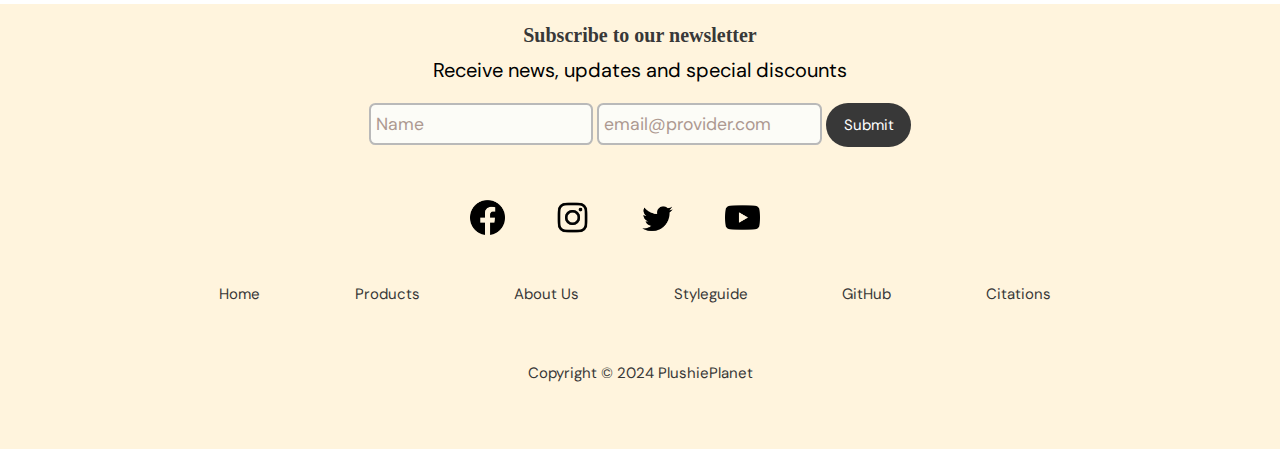
==== commit 4840447f: "Nav Bar now responsive" ====
--- a/about.html
+++ b/about.html
@@ -14,13 +14,16 @@
 
   <body>
     <header>
-        <nav>
-          <img src="img/logo.png" style="width: 190px; height: 85px;" alt="logo" class="logo">
+      <nav>
+        <img src="img/logo.png" style="width: 190px; height: 85px;" alt="logo" class="logo">
+
+        <div class="nav-links">
           <a href="index.html">Home</a>
           <a href="product.html">Products</a>
           <a href="about.html">About Us</a>
-          <a href="cart.html"> <img src="img/cartimg.png" alt="cart"> </a>
-          </nav>
+          <a href="cart.html"><img src="img/cartimg.png" alt="cart"></a>
+        </div>
+      </nav>
     </header>
 
           <h1 class = "bg-text"> About Us </h1>
@@ -32,10 +35,10 @@
                   <img src="img/about.jpg" alt="About Us">
                 </div>
                 <div class="about-content">
-                  <p>We are passionate about bringing joy to Pokémon trainers and enthusiasts of all ages. Our mission is to provide a huggable haven for your favorite Pokémon, offering a vast selection of high-quality plushies that capture the essence of each character.
+                  <p>We are passionate about bringing joy to Pokémon trainers and enthusiasts of all ages. Our mission is to provide a huggable haven for your favorite Pokémon, offering a vast selection of high-quality plushies that capture the essence of each character. <br>
  
                     At Plushie Planet, we believe that plushies are more than just toys; they are friends, confidants, and cherished companions. 
-                    We hope that our Pokémon plushies bring a smile to your face and spark fond memories of your Pokémon adventures. 
+                    We hope that our Pokémon plushies bring a smile to your face and spark fond memories of your Pokémon adventures. <br>
                     
                     So, explore our world of cuddly Pokémon and discover the perfect plush friend to add to your team! </p>
                     <a class="submit" href="product.html"> Check our Products</a>
@@ -68,6 +71,10 @@
       
             </div>
 
+            <h1 class = "bg-text"> Meet the Team </h1>
+            <p class = "mg-text"> Anmol Sekhon | 3rd year SIAT</p>
+            <p class = "mg-text"> Karanjit Singh | 3rd year SIAT</p>
+
 
 
           <div class="subscription">
@@ -93,10 +100,11 @@
           <footer>
             <div class="footer">
               <div class="row">
-                <a href="https://www.facebook.com/" target="_blank"> <img src="img/facebook.png" alt="facebook icon" style="height: 35px; width: 35px;"> </a>
-                <a href="https://www.instagram.com/" target="_blank"> <img src="img/instagram.png" alt="instagram icon" style="height: 35px; width: 35px;"> </a>
-                <a href="https://twitter.com/home" target="_blank"> <img src="img/twitter.png" alt="twitter icon" style="height: 35px; width: 35px;"> </a>
-                <a href="https://www.youtube.com/" target="_blank"> <img src="img/youtube.png" alt="youtube icon" style="height: 35px; width: 35px;"> </a>  </div>
+              <a href="#"> <img src="img/facebook.png" alt="facebook icon" style="height: 35px; width: 35px;"> </a>
+              <a href="#"> <img src="img/instagram.png" alt="instagram icon" style="height: 35px; width: 35px;"> </a>
+              <a href="#"> <img src="img/twitter.png" alt="twitter icon" style="height: 35px; width: 35px;"> </a>
+              <a href="#"> <img src="img/youtube.png" alt="youtube icon" style="height: 35px; width: 35px;"> </a>
+              </div>
               
               <div class="row">
               <ul>
--- a/css/productstyles.css
+++ b/css/productstyles.css
@@ -319,7 +319,7 @@
 
   /* FOOTER */
 
-  .footer{
+    .footer{
     background:#FFF4DD;
     padding:30px 0px;
     font-family: 'Play', sans-serif;
@@ -350,9 +350,9 @@
     }
     
     .footer .row a:hover{
-    text-decoration: underline;
-    color:#000000;
-    }
+      text-decoration: underline;
+      color:#000000;
+      }
     
     .footer .row ul{
     width:100%;
@@ -531,7 +531,7 @@
   }
 
   .about-container{
-    width: 75%;
+    width: 80%;
     margin: 0 auto;
     padding: 2rem 2rem;
   }
@@ -729,3 +729,21 @@
     font-size: 1.4rem;
   }
 }
+
+.nav-links {
+  display: flex;
+  flex-direction: row;
+  align-items: center;
+}
+
+@media screen and (max-width: 768px) {
+  .nav-links {
+    flex-direction: column;
+    align-items: flex-start;
+  }
+
+  .nav-links a {
+    margin-right: 0; 
+    margin-bottom: 10px;
+  }
+}
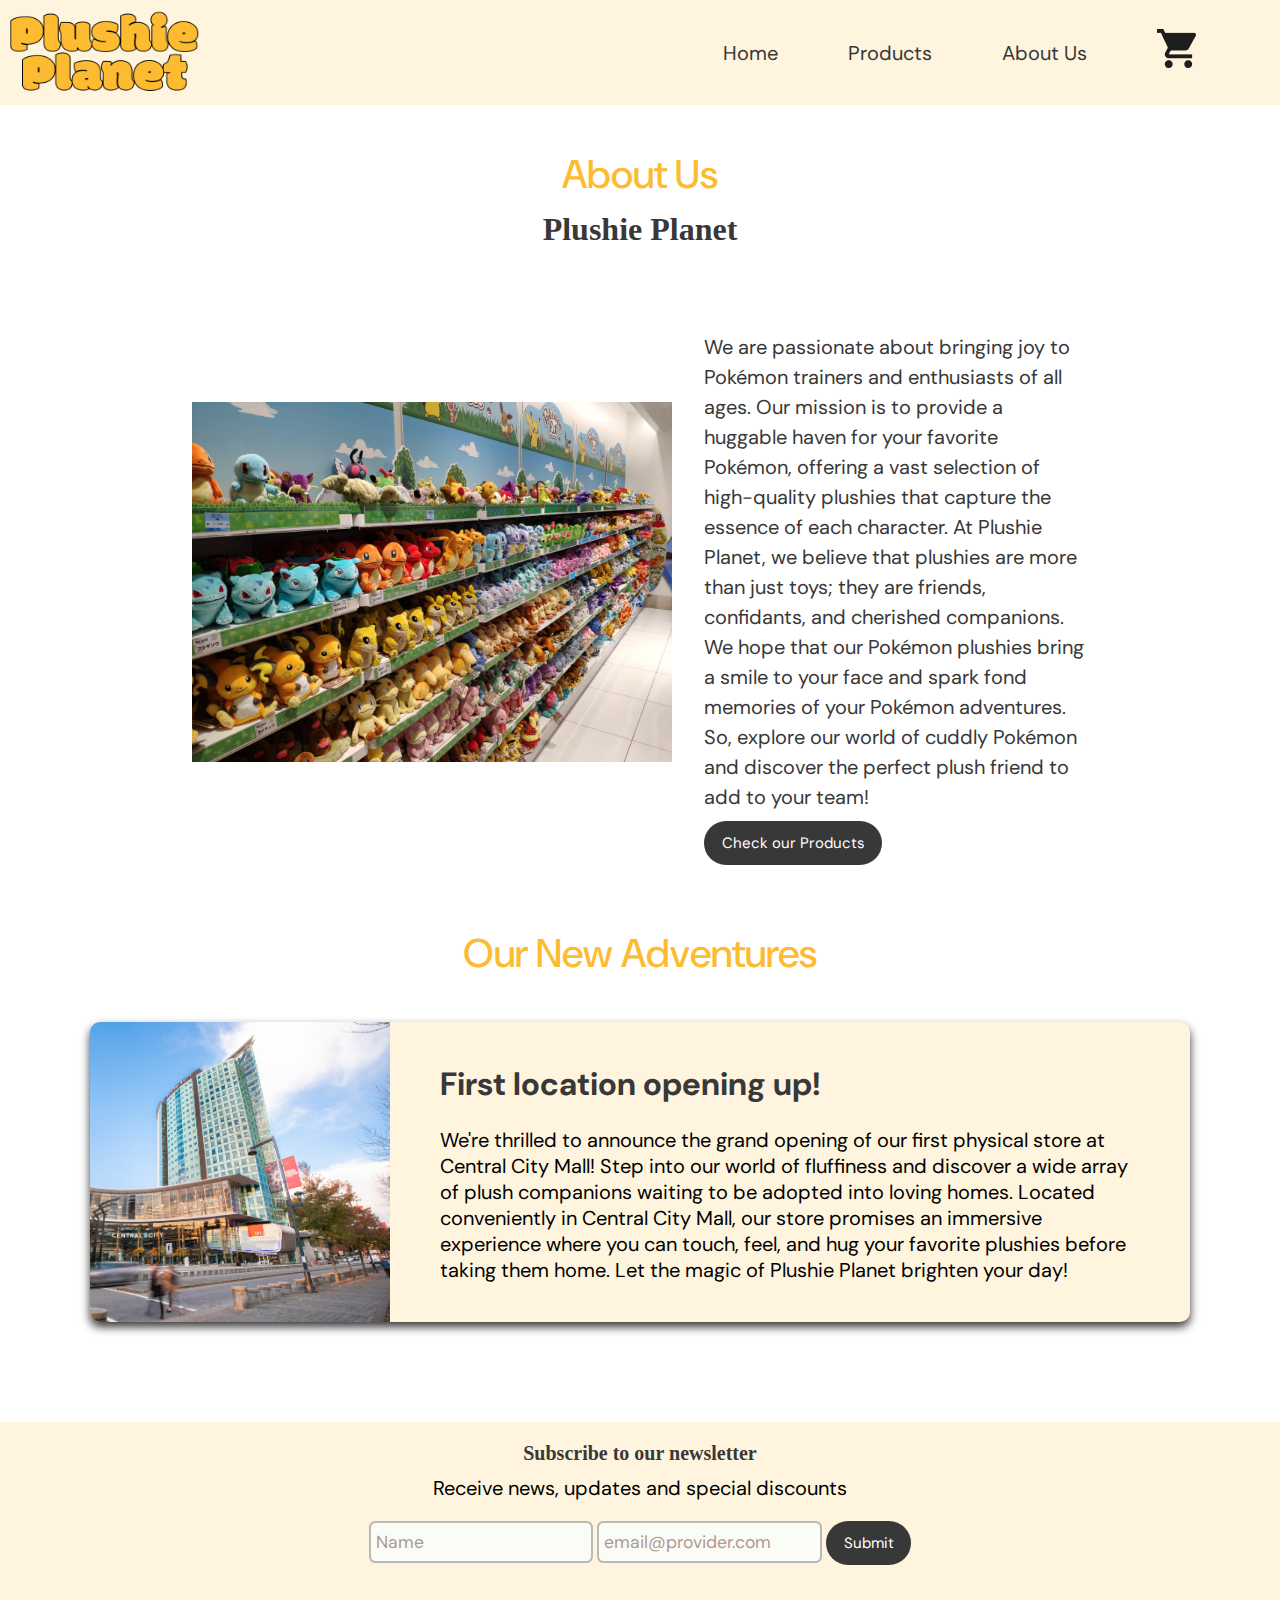
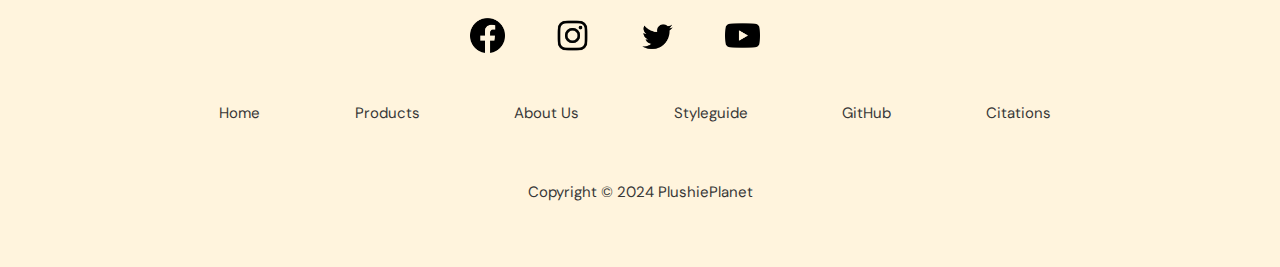
==== commit 489a355b: "Auto stash before merge of "main" and "Plushieplanet/main"" ====
--- a/about.html
+++ b/about.html
@@ -35,10 +35,10 @@
                   <img src="img/about.jpg" alt="About Us">
                 </div>
                 <div class="about-content">
-                  <p>We are passionate about bringing joy to Pokémon trainers and enthusiasts of all ages. Our mission is to provide a huggable haven for your favorite Pokémon, offering a vast selection of high-quality plushies that capture the essence of each character. <br>
+                  <p>We are passionate about bringing joy to Pokémon trainers and enthusiasts of all ages. Our mission is to provide a huggable haven for your favorite Pokémon, offering a vast selection of high-quality plushies that capture the essence of each character.
  
                     At Plushie Planet, we believe that plushies are more than just toys; they are friends, confidants, and cherished companions. 
-                    We hope that our Pokémon plushies bring a smile to your face and spark fond memories of your Pokémon adventures. <br>
+                    We hope that our Pokémon plushies bring a smile to your face and spark fond memories of your Pokémon adventures. 
                     
                     So, explore our world of cuddly Pokémon and discover the perfect plush friend to add to your team! </p>
                     <a class="submit" href="product.html"> Check our Products</a>
@@ -71,10 +71,6 @@
       
             </div>
 
-            <h1 class = "bg-text"> Meet the Team </h1>
-            <p class = "mg-text"> Anmol Sekhon | 3rd year SIAT</p>
-            <p class = "mg-text"> Karanjit Singh | 3rd year SIAT</p>
-
 
 
           <div class="subscription">
@@ -100,11 +96,10 @@
           <footer>
             <div class="footer">
               <div class="row">
-              <a href="#"> <img src="img/facebook.png" alt="facebook icon" style="height: 35px; width: 35px;"> </a>
-              <a href="#"> <img src="img/instagram.png" alt="instagram icon" style="height: 35px; width: 35px;"> </a>
-              <a href="#"> <img src="img/twitter.png" alt="twitter icon" style="height: 35px; width: 35px;"> </a>
-              <a href="#"> <img src="img/youtube.png" alt="youtube icon" style="height: 35px; width: 35px;"> </a>
-              </div>
+                <a href="https://www.facebook.com/" target="_blank"> <img src="img/facebook.png" alt="facebook icon" style="height: 35px; width: 35px;"> </a>
+                <a href="https://www.instagram.com/" target="_blank"> <img src="img/instagram.png" alt="instagram icon" style="height: 35px; width: 35px;"> </a>
+                <a href="https://twitter.com/home" target="_blank"> <img src="img/twitter.png" alt="twitter icon" style="height: 35px; width: 35px;"> </a>
+                <a href="https://www.youtube.com/" target="_blank"> <img src="img/youtube.png" alt="youtube icon" style="height: 35px; width: 35px;"> </a>  </div>
               
               <div class="row">
               <ul>
--- a/css/productstyles.css
+++ b/css/productstyles.css
@@ -319,7 +319,7 @@
 
   /* FOOTER */
 
-    .footer{
+  .footer{
     background:#FFF4DD;
     padding:30px 0px;
     font-family: 'Play', sans-serif;
@@ -350,9 +350,9 @@
     }
     
     .footer .row a:hover{
-      text-decoration: underline;
-      color:#000000;
-      }
+    text-decoration: underline;
+    color:#000000;
+    }
     
     .footer .row ul{
     width:100%;
@@ -531,7 +531,7 @@
   }
 
   .about-container{
-    width: 80%;
+    width: 75%;
     margin: 0 auto;
     padding: 2rem 2rem;
   }
